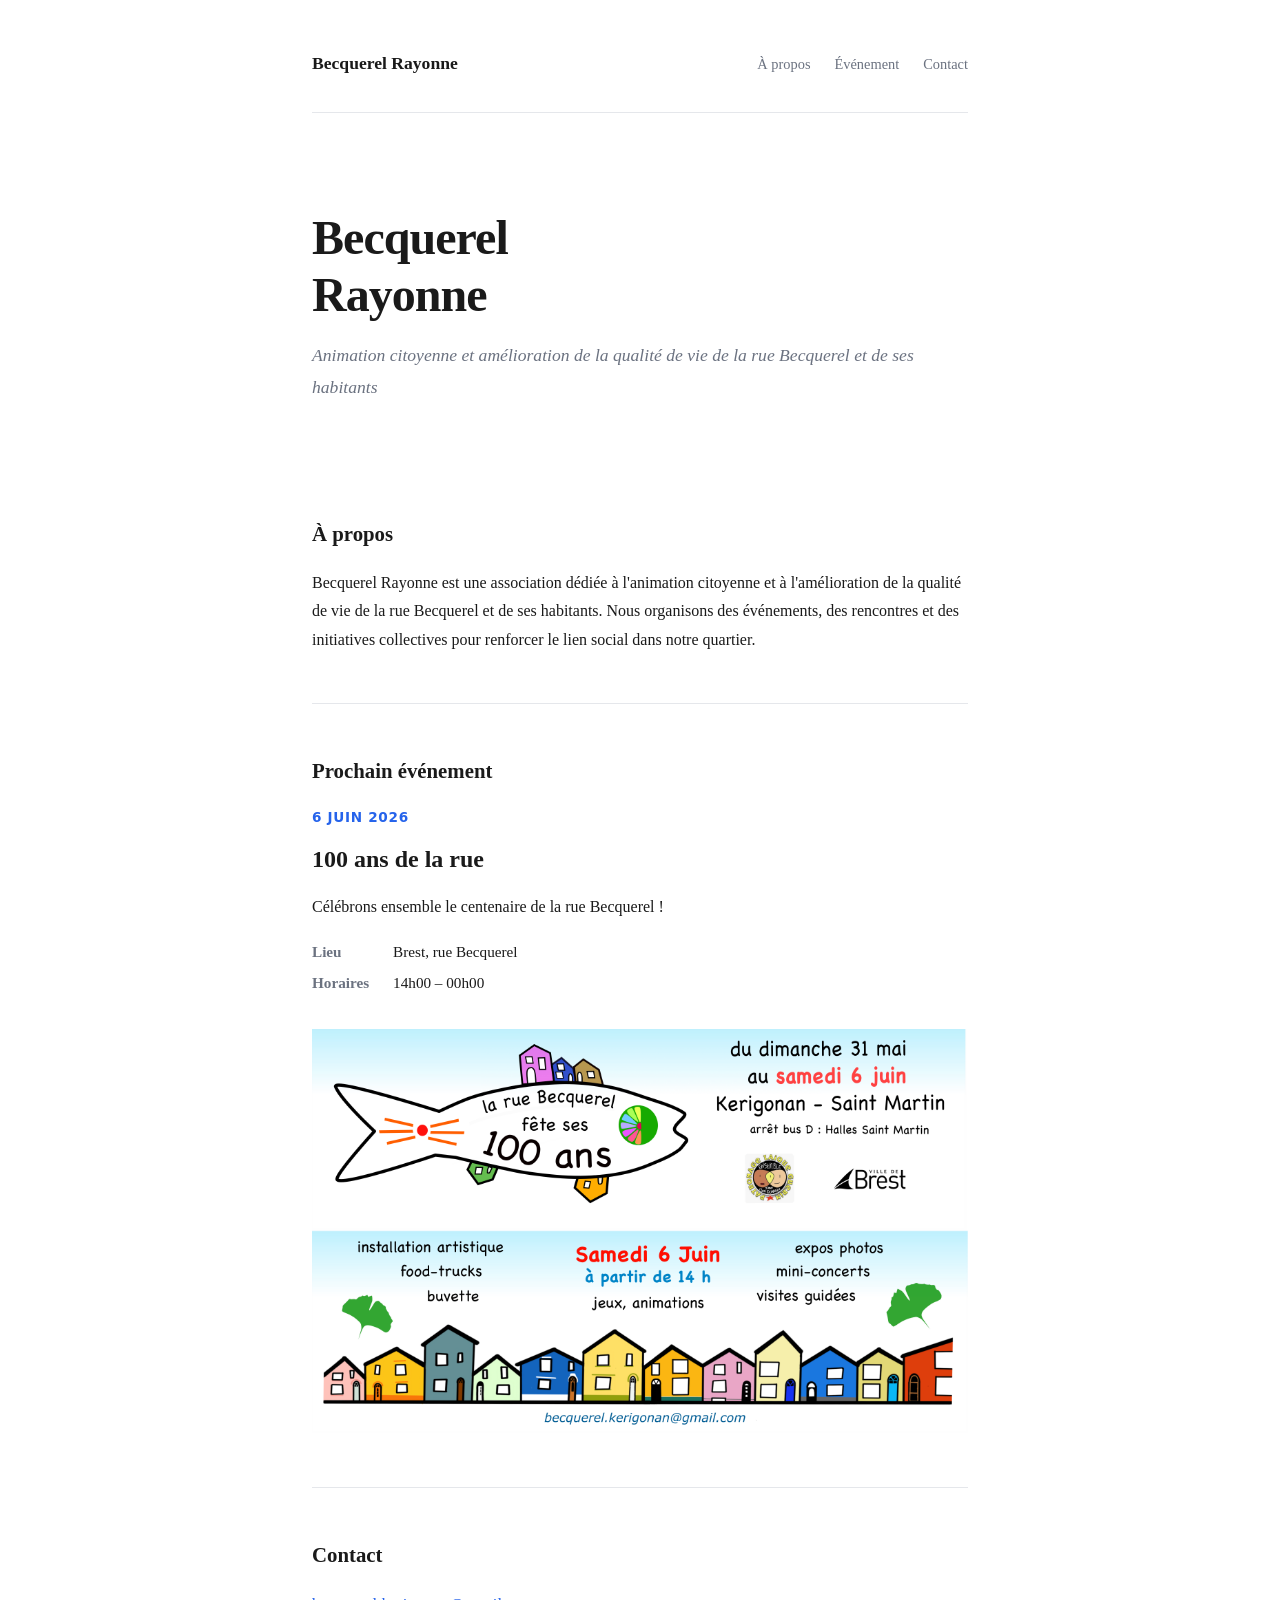
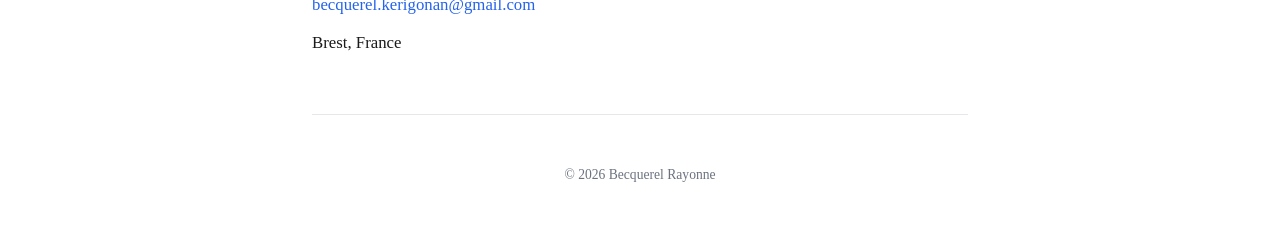
==== minimal/index.html @ 532bd2e1 "feat: initial site with modern/minimal themes and GitHub Pages deployment" ====
<!DOCTYPE html>
<html lang="fr">
<head>
    <meta charset="UTF-8">
    <meta name="viewport" content="width=device-width, initial-scale=1.0">
    <title>Becquerel Rayonne</title>
    <link rel="stylesheet" href="style.css">
</head>
<body>
    <header>
        <a href="#" class="logo">Becquerel Rayonne</a>
        <nav>
            <a href="#about">À propos</a>
            <a href="#event">Événement</a>
            <a href="#contact">Contact</a>
        </nav>
    </header>

    <main>
        <section class="hero">
            <h1>Becquerel<br>Rayonne</h1>
            <p>Animation citoyenne et amélioration de la qualité de vie de la rue Becquerel et de ses habitants</p>
        </section>

        <section id="about">
            <h2>À propos</h2>
            <p>Becquerel Rayonne est une association dédiée à l'animation citoyenne et à l'amélioration de la qualité de vie de la rue Becquerel et de ses habitants. Nous organisons des événements, des rencontres et des initiatives collectives pour renforcer le lien social dans notre quartier.</p>
        </section>

        <hr>

        <section id="event">
            <h2>Prochain événement</h2>
            <article class="event-card">
                <time datetime="2026-06-06">6 juin 2026</time>
                <h3>100 ans de la rue</h3>
                <p>Célébrons ensemble le centenaire de la rue Becquerel !</p>
                <dl>
                    <dt>Lieu</dt>
                    <dd>Brest, rue Becquerel</dd>
                    <dt>Horaires</dt>
                    <dd>14h00 – 00h00</dd>
                </dl>
            </article>
            <img src="../eflyer.png" alt="Affiche de l'événement" class="event-flyer">
        </section>

        <hr>

        <section id="contact">
            <h2>Contact</h2>
            <address>
                <p><a href="mailto:becquerel.kerigonan@gmail.com">becquerel.kerigonan@gmail.com</a></p>
                <p>Brest, France</p>
            </address>
        </section>
    </main>

    <footer>
        <p>&copy; 2026 Becquerel Rayonne</p>
    </footer>
</body>
</html>
---- minimal/style.css ----
* {
    margin: 0;
    padding: 0;
    box-sizing: border-box;
}

:root {
    --text: #1a1a1a;
    --muted: #6b7280;
    --accent: #2563eb;
    --border: #e5e7eb;
    --bg: #ffffff;
}

body {
    font-family: 'Georgia', 'Times New Roman', serif;
    color: var(--text);
    line-height: 1.8;
    background: var(--bg);
    max-width: 720px;
    margin: 0 auto;
    padding: 0 2rem;
}

/* Header */
header {
    display: flex;
    justify-content: space-between;
    align-items: baseline;
    padding: 3rem 0 2rem;
    border-bottom: 1px solid var(--border);
}

.logo {
    font-size: 1.1rem;
    font-weight: 700;
    color: var(--text);
    text-decoration: none;
}

nav {
    display: flex;
    gap: 1.5rem;
}

nav a {
    color: var(--muted);
    text-decoration: none;
    font-size: 0.9rem;
    transition: color 0.2s;
}

nav a:hover {
    color: var(--text);
}

/* Hero */
.hero {
    padding: 6rem 0 4rem;
}

.hero h1 {
    font-size: 3rem;
    line-height: 1.2;
    letter-spacing: -0.02em;
    margin-bottom: 1rem;
}

.hero p {
    font-size: 1.1rem;
    color: var(--muted);
    font-style: italic;
}

/* Sections */
section {
    padding: 3rem 0;
}

h2 {
    font-size: 1.3rem;
    margin-bottom: 1rem;
    font-weight: 600;
}

hr {
    border: none;
    border-top: 1px solid var(--border);
}

/* Event */
.event-card {
    margin-top: 1rem;
}

.event-card time {
    display: block;
    font-size: 0.85rem;
    color: var(--accent);
    font-weight: 600;
    text-transform: uppercase;
    letter-spacing: 0.05em;
    margin-bottom: 0.5rem;
    font-family: system-ui, sans-serif;
}

.event-card h3 {
    font-size: 1.5rem;
    margin-bottom: 0.75rem;
}

.event-card p {
    margin-bottom: 1rem;
}

.event-card dl {
    display: grid;
    grid-template-columns: auto 1fr;
    gap: 0.25rem 1.5rem;
    font-size: 0.95rem;
}

.event-card dt {
    font-weight: 600;
    color: var(--muted);
}

.event-card dd {
    color: var(--text);
}

.event-flyer {
    display: block;
    max-width: 100%;
    margin-top: 2rem;
}

/* Contact */
address {
    font-style: normal;
    font-size: 1.05rem;
}

address p {
    margin-bottom: 0.5rem;
}

address a {
    color: var(--accent);
    text-decoration: none;
}

address a:hover {
    text-decoration: underline;
}

/* Footer */
footer {
    padding: 3rem 0;
    border-top: 1px solid var(--border);
    text-align: center;
    color: var(--muted);
    font-size: 0.85rem;
}

/* Responsive */
@media (max-width: 600px) {
    body {
        padding: 0 1.25rem;
    }

    .hero h1 {
        font-size: 2.2rem;
    }

    header {
        flex-direction: column;
        gap: 1rem;
    }
}
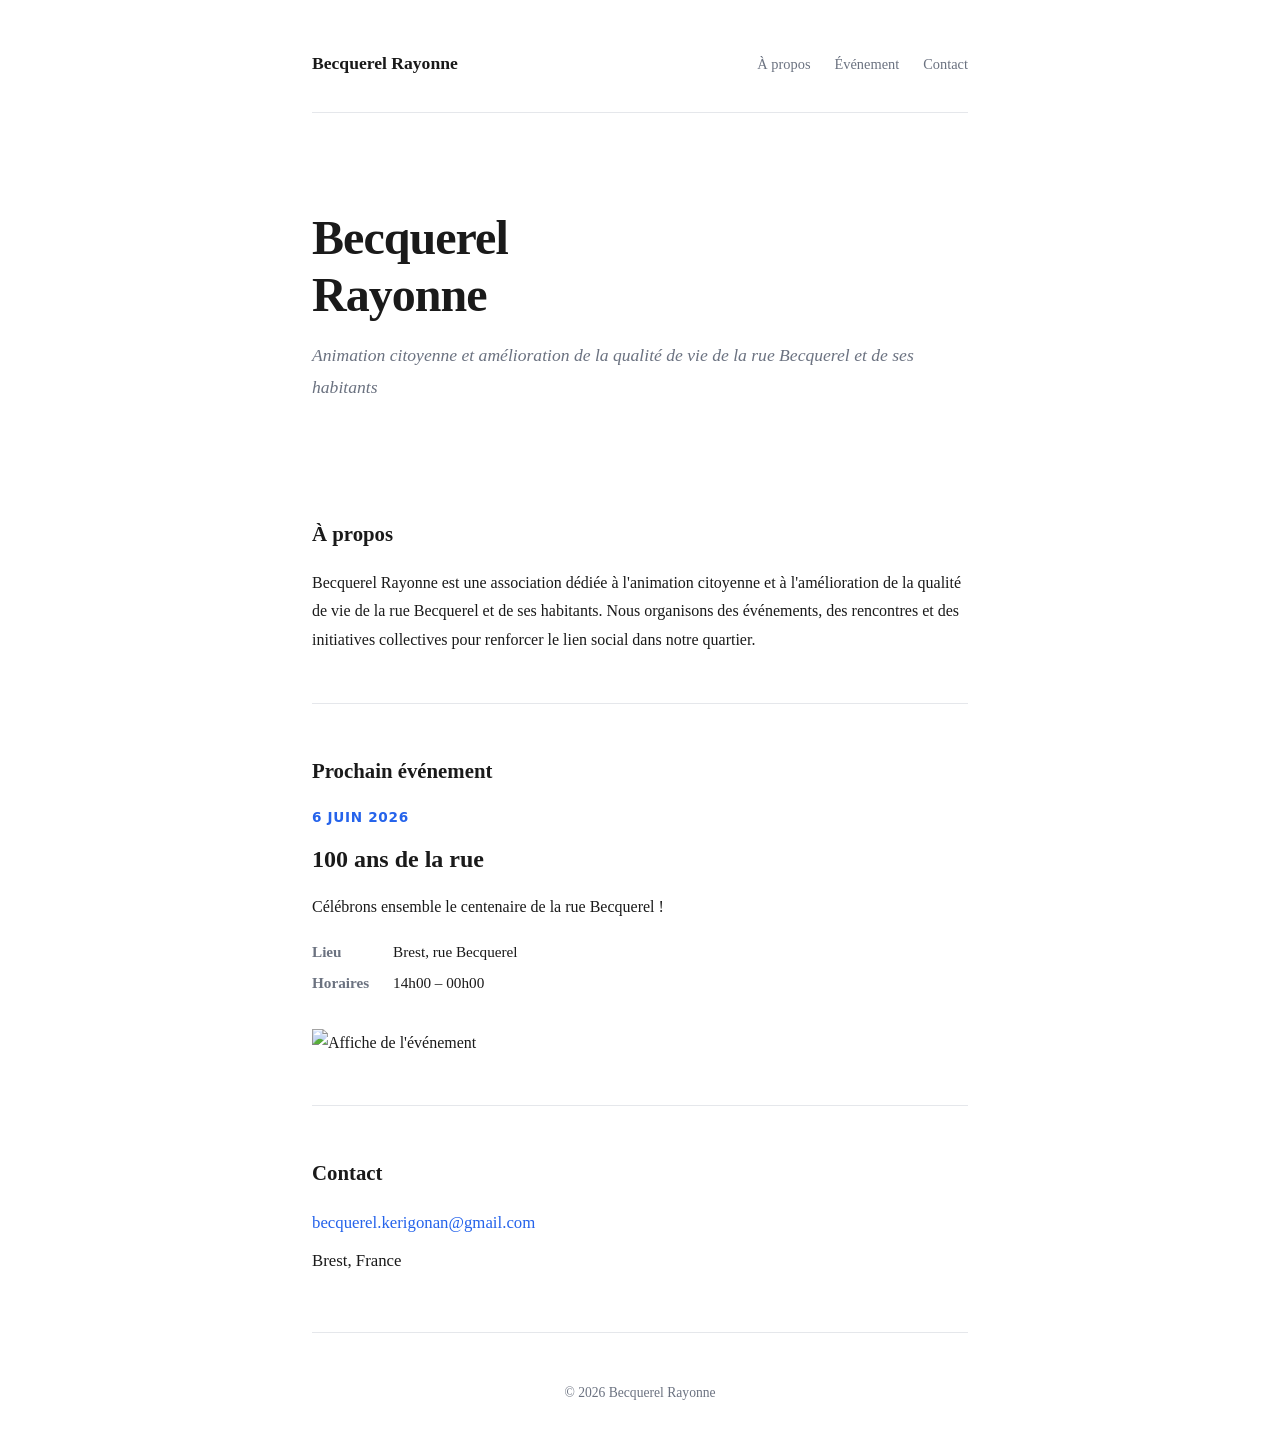
==== commit 7675722c: "fix: correct eflyer.png path for deployed site" ====
--- a/minimal/index.html
+++ b/minimal/index.html
@@ -42,7 +42,7 @@
                     <dd>14h00 – 00h00</dd>
                 </dl>
             </article>
-            <img src="../eflyer.png" alt="Affiche de l'événement" class="event-flyer">
+            <img src="eflyer.png" alt="Affiche de l'événement" class="event-flyer">
         </section>
 
         <hr>
